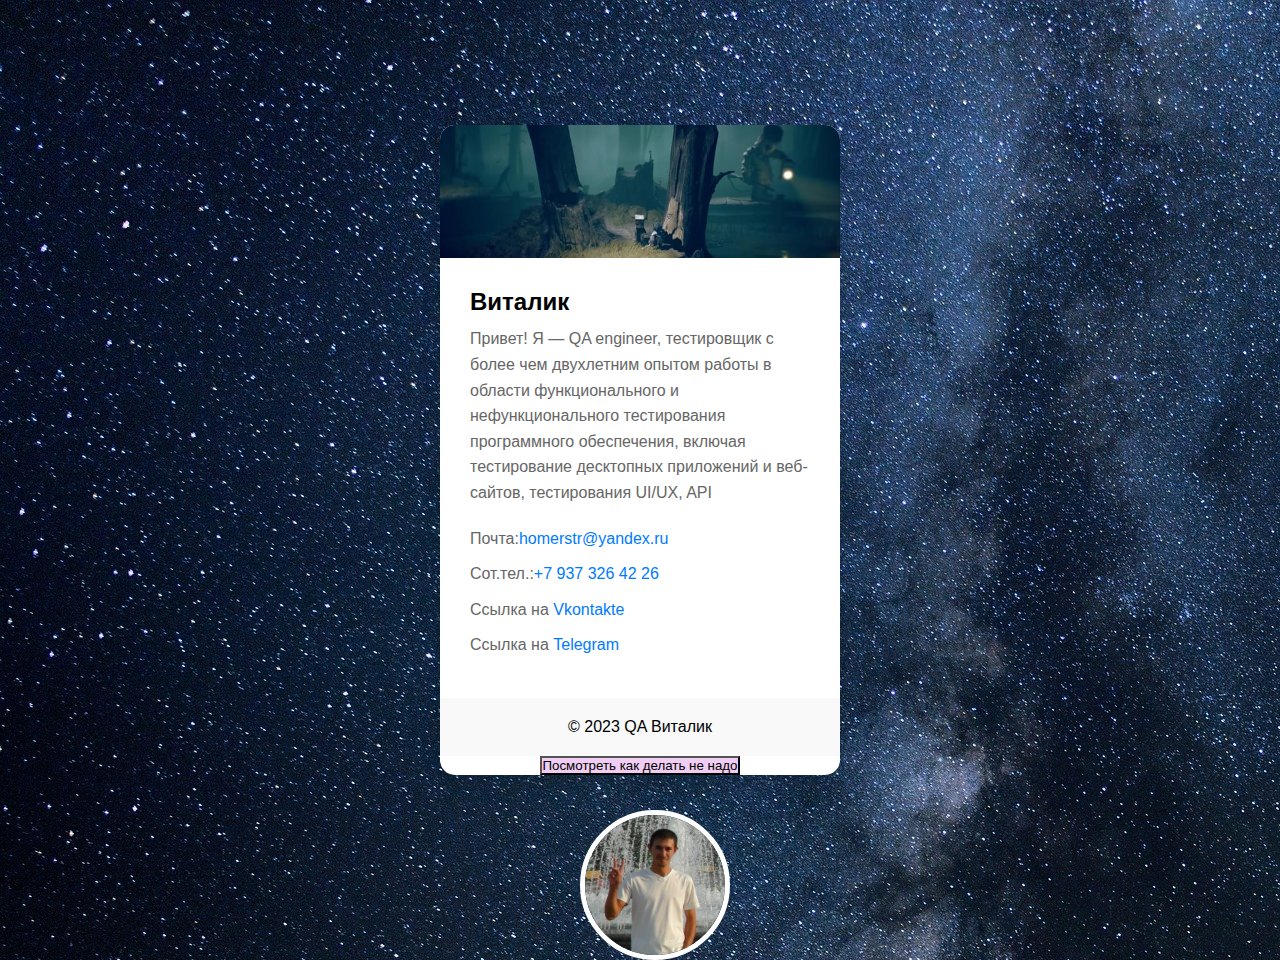
==== index.html @ a7fa8a67 "Add files via upload" ====
<!DOCTYPE html>
<html lang="ru">
<head>
    <meta charset="UTF-8">
    <meta name="viewport" content="width=device-width, initial-scale=1.0">
    <meta name="color-scheme" content="light only" />
    <meta name="theme-color" content="#c09a64" />
    <title>Визитка Виталика</title>
    <link rel="stylesheet" href="styles.css"> 
    <link rel="icon" type="image/png" href="favicon.ico">
</head>
<body>
<div class="card">
    <div class="header"></div>
    <img src="icons/avatar.jpg" alt="Фото профиля" class="avatar">
        <div class="content">
        <h1>Виталик</h1>
        <p>Привет! Я — QA engineer, тестировщик с более чем двухлетним опытом работы в области функционального и нефункционального тестирования программного обеспечения, включая тестирование десктопных приложений и веб-сайтов, тестирования UI/UX, API</p>
            <ul>
            <li><p>Почта:<a href="mailto:homerstr@yandex.ru">homerstr@yandex.ru</a></p></li>
            <li><p>Сот.тел.:<a href="tel:+79373264226">+7 937 326 42 26</a></p></li>
            <li><p>Ссылка на <a href="https://vk.com/id73060288"> Vkontakte</a></p></li>
            <li><p>Ссылка на <a href="https://t.me/HomerStr"> Telegram</a></p></li>
        </ul>
    </div>
        <div class="footer">
        &copy; 2023 QA Виталик
    </div>
    <div class="container"></div>
    <form action="soydet/itaksoidet.html" target="_blank">
        <button>Посмотреть как делать не надо</button>
        </div>
</body>
</html>
---- styles.css ----
* {
    margin: 0;
    padding: 0;
    box-sizing: border-box;
}

body {
    font-family: Arial, sans-serif;  
    background-image: url("stars-2.jpg");  
    background-color: #d4c7fa;
    display: flex;
    justify-content: center;
    align-items: center;
    min-height: 100vh;
}

button {
    margin: 0 auto;
    display: block;
    background-color: rgb(240, 206, 243);
}

.card {
    width: 400px;
    height: 650px;
    background-color: white;
    box-shadow: 0 10px 20px rgba(0, 0, 0, 0.1);
    border-radius: 15px;
    overflow: hidden;
    display: flex;
    flex-direction: column;
    justify-content: space-between;
}

.header {
    width: 400px;
    height: 650px;
    background-image: url('fon1.jpg');
    background-size: cover;
    background-position: center;
    position: relative;
}

.avatar {
    width: 150px;
    height: 150px;
    border: 5px solid white;
    border-radius: 50%;
    overflow: hidden;
    position: absolute;
    bottom: -60px;
    left: calc(50% - 60px);
    background-image: url('https://picsum.photos/120/120');
    background-size: cover;
    background-position: center;
}

.content {
    padding: 30px;
}

h1 {
    font-size: 24px;
    margin-bottom: 10px;
}

p {
    line-height: 1.6;
    color: #666;
}

ul {
    list-style-type: none;
    padding-left: 0;
    margin-top: 20px;
}

li {
    margin-bottom: 10px;
}

a {
    text-decoration: none;
    color: #007bff;
}

.footer {
    background-color: #f9f9f9;
    padding: 20px;
    text-align: center;
}

@media (max-width: 500px) {
    .card {
        width: 90%;
        height: auto;
    }
    
    .header {
        height: 150px;
    }
    
    .avatar {
        width: 80px;
        height: 80px;
        bottom: -40px;
        left: calc(50% - 40px);
    }
}
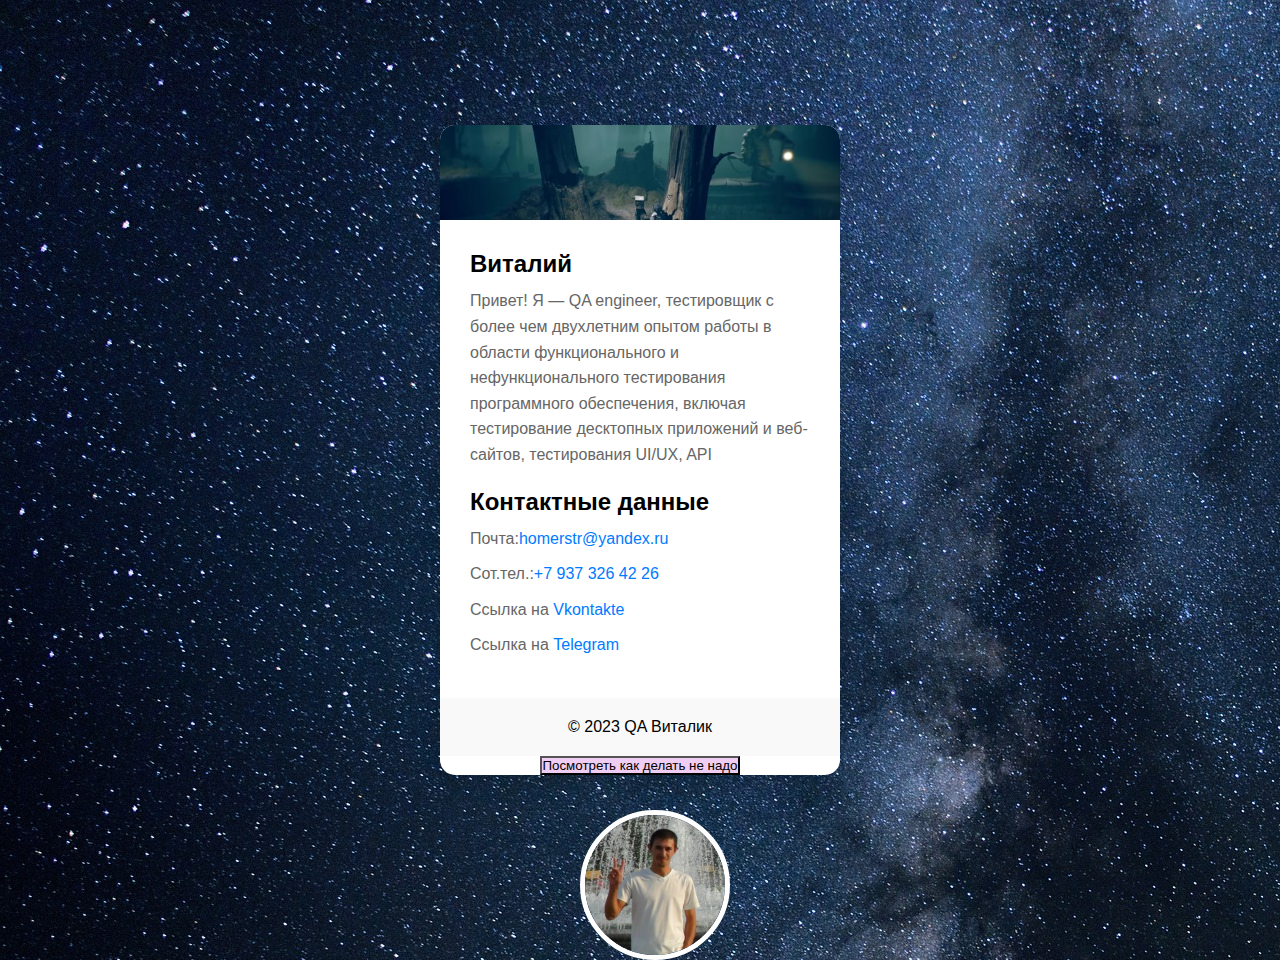
==== commit b16dd059: "Merge pull request #1 from HomerStr/YJBRA-13" ====
--- a/index.html
+++ b/index.html
@@ -14,9 +14,10 @@
     <div class="header"></div>
     <img src="icons/avatar.jpg" alt="Фото профиля" class="avatar">
         <div class="content">
-        <h1>Виталик</h1>
+        <h1>Виталий</h1>
         <p>Привет! Я — QA engineer, тестировщик с более чем двухлетним опытом работы в области функционального и нефункционального тестирования программного обеспечения, включая тестирование десктопных приложений и веб-сайтов, тестирования UI/UX, API</p>
             <ul>
+                <div class="color-scheme" content="#d4c7fa"><h1>Контактные данные</h1></div>
             <li><p>Почта:<a href="mailto:homerstr@yandex.ru">homerstr@yandex.ru</a></p></li>
             <li><p>Сот.тел.:<a href="tel:+79373264226">+7 937 326 42 26</a></p></li>
             <li><p>Ссылка на <a href="https://vk.com/id73060288"> Vkontakte</a></p></li>
